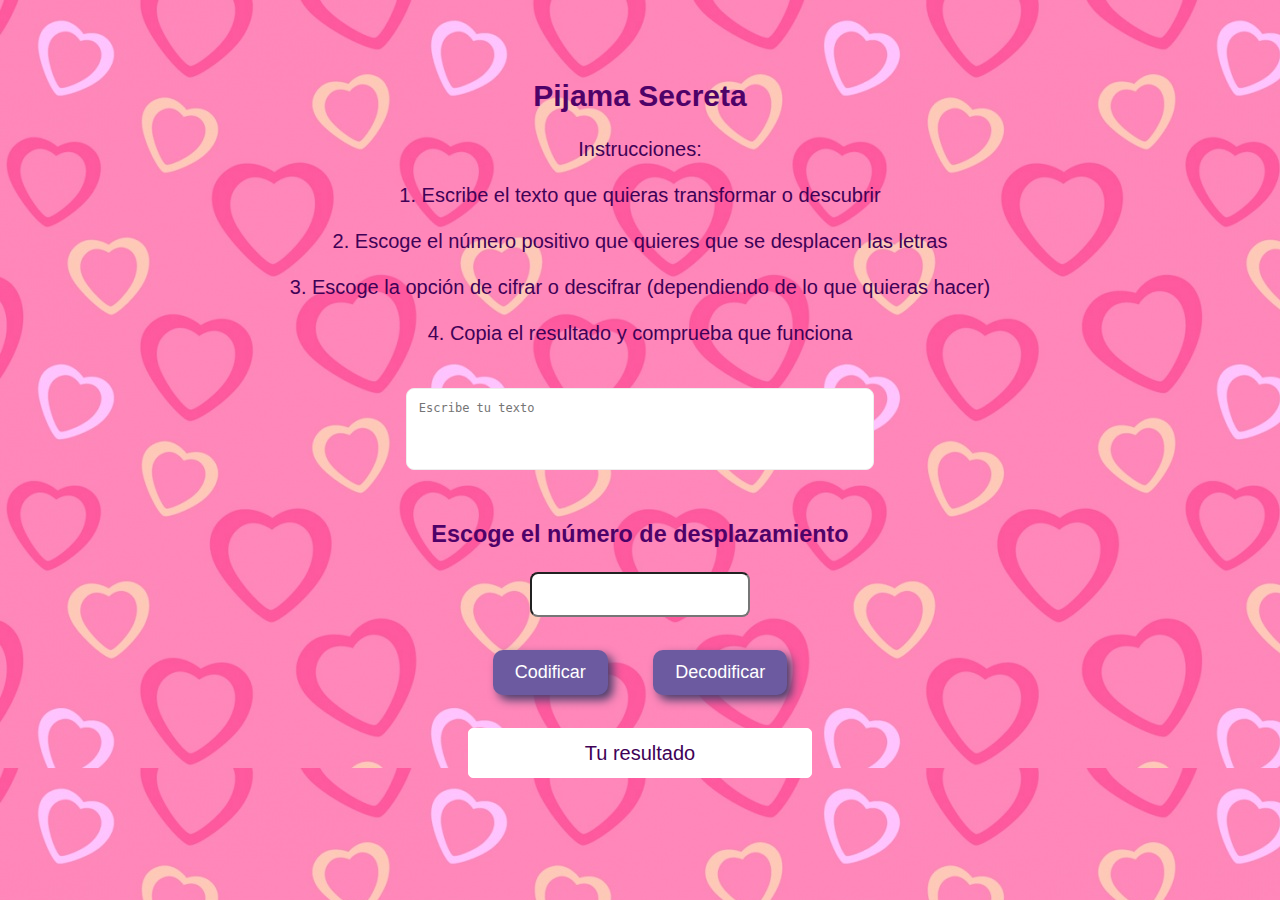
==== src/index.html @ d37dceaf "primer repositorio,funciona encriptar y desencriptar y paso los tests" ====
<!DOCTYPE html>
<html>
  <head>
    <meta charset="utf-8">
    <title>Pijamada Secreta</title>
    <link rel="stylesheet" href="style.css" />
  </head>
  <body>   <br><br>
    <div id="root">
      <h2>Pijama Secreta</h2>
   </div>
<center>
<div id="Instrucciones">
<p>
  Instrucciones: <br> <br>
1. Escribe el texto que quieras transformar o descubrir <br> <br>
2. Escoge el número positivo que quieres que se desplacen las letras <br> <br>
3. Escoge la opción de cifrar o descifrar (dependiendo de lo que quieras hacer) <br> <br>
4. Copia el resultado y comprueba que funciona <br><br>
</p>
</div>
<div> 

<textarea name="" id="textoEncriptar" cols="30" rows="4" placeholder="Escribe tu texto"></textarea>
</div> <br>
</center>

<h3>Escoge el número de desplazamiento</h3>

<center>
<div> 
<input type="text" id="botonDesplazamiento"> <br> <br>
</div>
</center>

<center>
<button type="submit" class="boton"  id="codificar"> Codificar </button>
<button  type="submit" class="boton"  id="decodificar" >Decodificar</button> <br><br>
</center>
<center>
<div id="resultado">Tu resultado</div>
</center> <br> <br> <br>

    <script src="cipher.js"></script>
    <script src="index.js"></script>
  </body>
</html>
---- src/style.css ----
body{
    background:url(../src/fondo/ws_Lots_of_hearts_1366x768.jpg);
font-size : 20px;
  font-family : Arial;
  background-attachment: fixed;
}

h2{ 
    text-align: center;
   color: #4E0268;
}
h3{
   text-align: center;
color:#4E0268;
}


   p{
    font-family : Arial;  
    color:#400156;
   }

#textoEncriptar{
    background-color: white;
    border : 1px groove;
    border-radius:8px; 
    font-size: 12px;
    display: inline-block;
    padding : 1em;
    width: 35%;
    height: 170%;
    resize: none;
}

.boton{
    font-family : Arial;
    font-size: 18px;
    background-color: #6C5AA0;
    padding: 12px 22px;
    margin: 10px 20px;
    border:none;
    border-radius: 10px;
    color: white;
    box-shadow: 5px 5px 10px #493E6A;
}


#botonDesplazamiento{
  width: 15%;
    height:100%;
    border-radius: 8px;
    padding : 1em;
   
}


   #descifrado {
    background-color: white;
    border : 1px groove;
    border-radius:8px; 
    font-size: 12px;
    display: inline-block;
    padding : 1em;
    width: 35%;
    height: 170%;
    resize: none;
  }
  #resultado{
      border-radius: 5px;
      border:1.5px solid rgb(255, 255, 255);
      width: 25%;
      color:#400156;
      padding: 1%;
      background: white;
      font-family : Arial;
  }
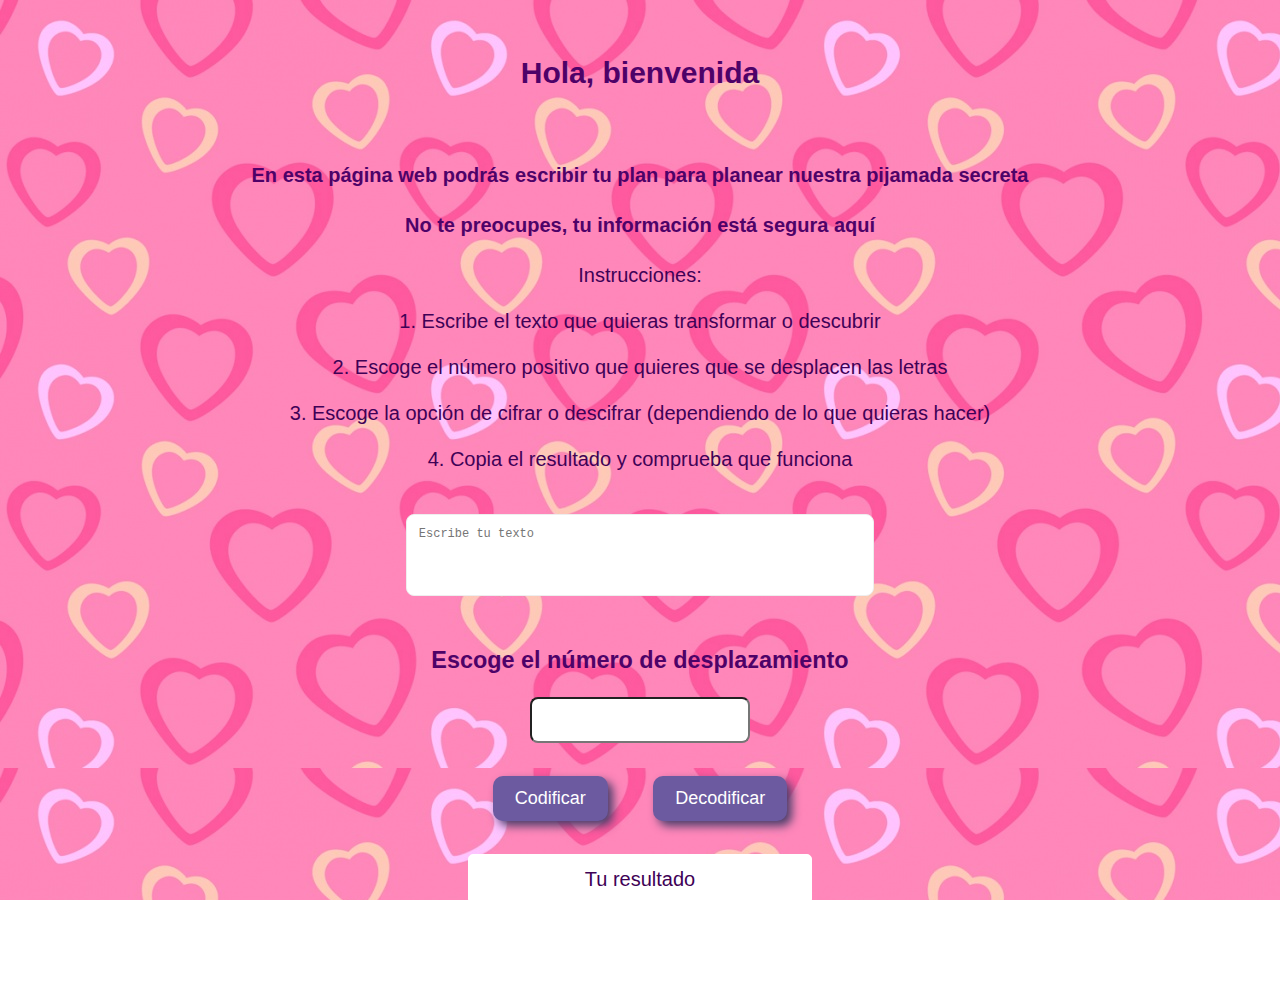
==== commit ce56246d: "subiendo read me para probar imagen" ====
--- a/src/index.html
+++ b/src/index.html
@@ -5,10 +5,14 @@
     <title>Pijamada Secreta</title>
     <link rel="stylesheet" href="style.css" />
   </head>
-  <body>   <br><br>
+  <body>   <br>
     <div id="root">
-      <h2>Pijama Secreta</h2>
+      <h2>Hola, bienvenida</h2> <br>
    </div>
+   <center>
+     <h4>En esta página web podrás escribir tu plan para planear nuestra pijamada secreta</h4> 
+     <h4>No te preocupes, tu información está segura aquí </h4>
+   </center>
 <center>
 <div id="Instrucciones">
 <p>
--- a/src/style.css
+++ b/src/style.css
@@ -13,7 +13,10 @@
    text-align: center;
 color:#4E0268;
 }
-
+h4{
+    text-align: center;
+ color:#4E0268;
+ }
 
    p{
     font-family : Arial;  
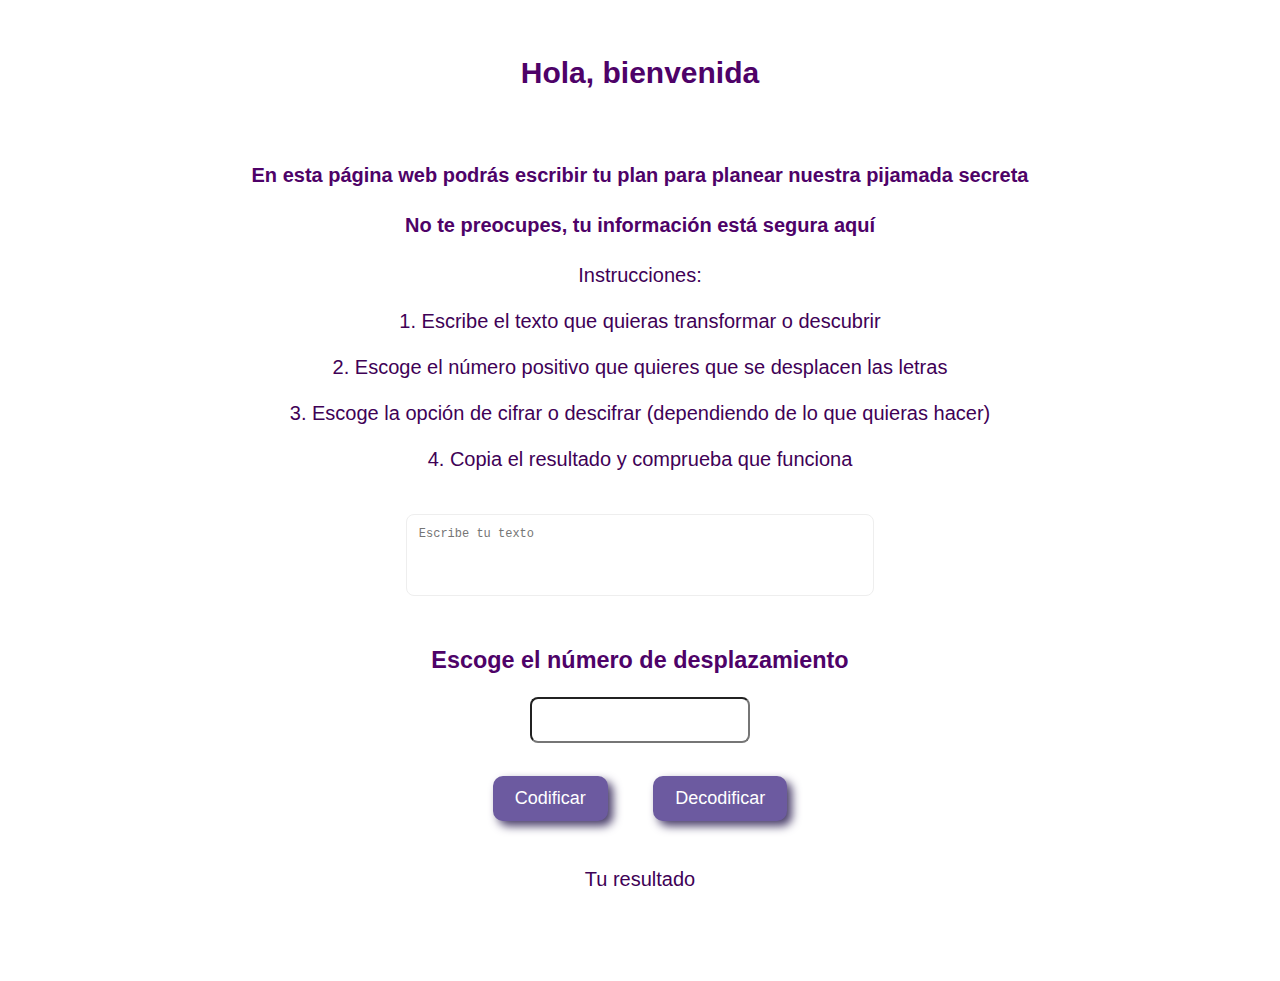
==== commit 87dbb35d: "correciones en el read y cambio de nombre de varibales" ====
--- a/src/index.html
+++ b/src/index.html
@@ -1,51 +1,54 @@
 <!DOCTYPE html>
 <html>
-  <head>
+
+<head>
     <meta charset="utf-8">
     <title>Pijamada Secreta</title>
     <link rel="stylesheet" href="style.css" />
-  </head>
-  <body>   <br>
+</head>
+
+<body> <br>
     <div id="root">
-      <h2>Hola, bienvenida</h2> <br>
-   </div>
-   <center>
-     <h4>En esta página web podrás escribir tu plan para planear nuestra pijamada secreta</h4> 
-     <h4>No te preocupes, tu información está segura aquí </h4>
-   </center>
-<center>
-<div id="Instrucciones">
-<p>
-  Instrucciones: <br> <br>
-1. Escribe el texto que quieras transformar o descubrir <br> <br>
-2. Escoge el número positivo que quieres que se desplacen las letras <br> <br>
-3. Escoge la opción de cifrar o descifrar (dependiendo de lo que quieras hacer) <br> <br>
-4. Copia el resultado y comprueba que funciona <br><br>
-</p>
-</div>
-<div> 
+        <h2>Hola, bienvenida</h2> <br>
+    </div>
+    <center>
+        <h4>En esta página web podrás escribir tu plan para planear nuestra pijamada secreta</h4>
+        <h4>No te preocupes, tu información está segura aquí </h4>
+    </center>
+    <center>
+        <div id="Instrucciones">
+            <p>
+                Instrucciones: <br> <br>
+                1. Escribe el texto que quieras transformar o descubrir <br> <br>
+                2. Escoge el número positivo que quieres que se desplacen las letras <br> <br>
+                3. Escoge la opción de cifrar o descifrar (dependiendo de lo que quieras hacer) <br> <br>
+                4. Copia el resultado y comprueba que funciona <br><br>
+            </p>
+        </div>
+        <div>
 
-<textarea name="" id="textoEncriptar" cols="30" rows="4" placeholder="Escribe tu texto"></textarea>
-</div> <br>
-</center>
+            <textarea name="" id="textoEncriptar" cols="30" rows="4" placeholder="Escribe tu texto"></textarea>
+        </div> <br>
+    </center>
 
-<h3>Escoge el número de desplazamiento</h3>
+    <h3>Escoge el número de desplazamiento</h3>
 
-<center>
-<div> 
-<input type="text" id="botonDesplazamiento"> <br> <br>
-</div>
-</center>
+    <center>
+        <div>
+            <input type="text" id="botonDesplazamiento"> <br> <br>
+        </div>
+    </center>
 
-<center>
-<button type="submit" class="boton"  id="codificar"> Codificar </button>
-<button  type="submit" class="boton"  id="decodificar" >Decodificar</button> <br><br>
-</center>
-<center>
-<div id="resultado">Tu resultado</div>
-</center> <br> <br> <br>
+    <center>
+        <button type="submit" class="boton" id="codificar"> Codificar </button>
+        <button type="submit" class="boton" id="decodificar">Decodificar</button> <br><br>
+    </center>
+    <center>
+        <div id="resultado">Tu resultado</div>
+    </center> <br> <br> <br>
 
     <script src="cipher.js"></script>
     <script src="index.js"></script>
-  </body>
-</html>
+</body>
+
+</html>--- a/src/style.css
+++ b/src/style.css
@@ -1,6 +1,6 @@
 body{
-    background:url(../src/fondo/ws_Lots_of_hearts_1366x768.jpg);
-font-size : 20px;
+    background:url(https://wallpaperstock.net/wallpapers/thumbs1/17263.jpg);
+ font-size : 20px;
   font-family : Arial;
   background-attachment: fixed;
 }
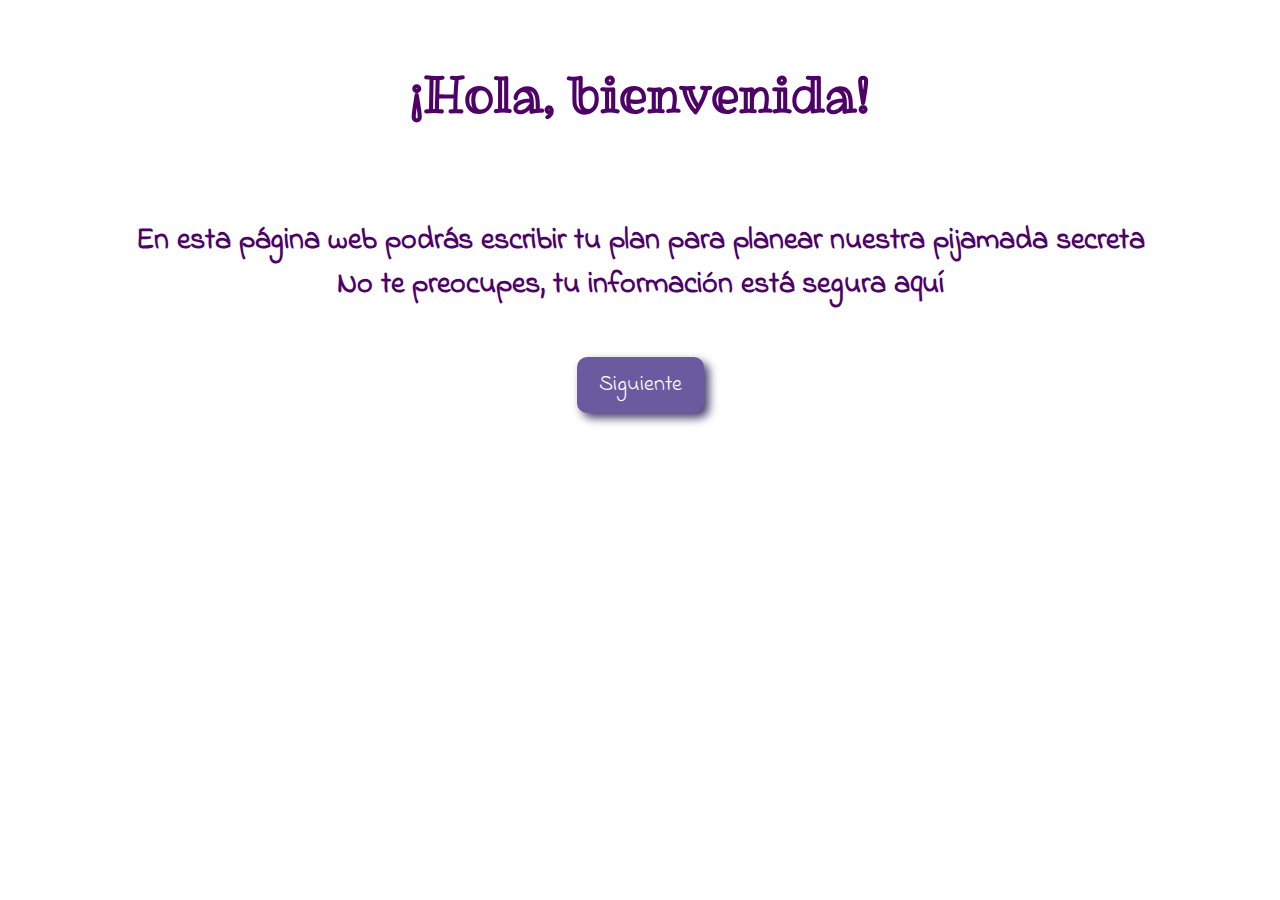
==== commit 70b4ed02: "cambios de fondo/tipografía y creacion de pagina1" ====
--- a/src/index.html
+++ b/src/index.html
@@ -5,50 +5,64 @@
     <meta charset="utf-8">
     <title>Pijamada Secreta</title>
     <link rel="stylesheet" href="style.css" />
+    <link href="https://fonts.googleapis.com/css?family=Ribeye+Marrow" rel="stylesheet">
+    <link href="https://fonts.googleapis.com/css?family=Indie+Flower" rel="stylesheet">
 </head>
 
 <body> <br>
     <div id="root">
-        <h2>Hola, bienvenida</h2> <br>
+        </div>
+
+    <div id="ocultar">
+        <h1>¡Hola, bienvenida!</h1> <br>
+        <h4>En esta página web podrás escribir tu plan para planear nuestra pijamada secreta <br>
+            No te preocupes, tu información está segura aquí </h4>
+            <div id="botonsiguiente">
+                    <button id="siguiente">Siguiente</button>
+                   </div>
     </div>
-    <center>
-        <h4>En esta página web podrás escribir tu plan para planear nuestra pijamada secreta</h4>
-        <h4>No te preocupes, tu información está segura aquí </h4>
-    </center>
-    <center>
+
+<div id="mostrar">
+    
         <div id="Instrucciones">
-            <p>
+            <h2>
                 Instrucciones: <br> <br>
                 1. Escribe el texto que quieras transformar o descubrir <br> <br>
                 2. Escoge el número positivo que quieres que se desplacen las letras <br> <br>
                 3. Escoge la opción de cifrar o descifrar (dependiendo de lo que quieras hacer) <br> <br>
                 4. Copia el resultado y comprueba que funciona <br><br>
-            </p>
+            </h2>
         </div>
         <div>
+<div id="centrar">
+            <textarea name="" id="textoencriptar" cols="30" rows="4" placeholder="Escribe tu texto"></textarea>
+        </div> <br>
+   
 
-            <textarea name="" id="textoEncriptar" cols="30" rows="4" placeholder="Escribe tu texto"></textarea>
-        </div> <br>
-    </center>
+    <h4>Escoge el número de desplazamiento</h4>
 
-    <h3>Escoge el número de desplazamiento</h3>
+        <div id="centrar">
+            <input type="text" id="botondesplazamiento">
+        </div> 
+        <br><br>
 
-    <center>
-        <div>
-            <input type="text" id="botonDesplazamiento"> <br> <br>
-        </div>
-    </center>
-
-    <center>
+  <div id="centrar">
         <button type="submit" class="boton" id="codificar"> Codificar </button>
         <button type="submit" class="boton" id="decodificar">Decodificar</button> <br><br>
-    </center>
-    <center>
+    </div>
+    <br> <br>
+    <div id="centrar2"> 
         <div id="resultado">Tu resultado</div>
-    </center> <br> <br> <br>
+    </div>
+<br> <br><br>
+    
+</div>
+</div>
 
     <script src="cipher.js"></script>
     <script src="index.js"></script>
+
+
 </body>
 
 </html>--- a/src/style.css
+++ b/src/style.css
@@ -1,38 +1,78 @@
 body{
-    background:url(https://wallpaperstock.net/wallpapers/thumbs1/17263.jpg);
- font-size : 20px;
-  font-family : Arial;
+    background:url(https://i.pinimg.com/originals/48/f5/8d/48f58dc7901bcbd33d701cec72ba9d8d.jpg);
   background-attachment: fixed;
+}
+
+h1{ 
+    text-align: center;
+   color: #4E0268;
+   font-family: 'Ribeye Marrow', cursive;
+   font-size: 50px;
 }
 
 h2{ 
     text-align: center;
    color: #4E0268;
+   font-family: 'Indie Flower', cursive;
+   font-size: 25px;
 }
-h3{
-   text-align: center;
-color:#4E0268;
-}
+h3{  
+    text-align: center;
+    color:#400156;
+    font-family: 'Indie Flower', cursive;
+    font-size: 70 px;
+   }
+
 h4{
-    text-align: center;
+ text-align: center;
  color:#4E0268;
+ font-family: 'Indie Flower', cursive;
+ font-size: 30px;
  }
 
-   p{
-    font-family : Arial;  
-    color:#400156;
+#botonsiguiente{
+    display:flex;
+    justify-content: center;
+}
+
+#centrar{
+    display:flex;
+    justify-content: center;  
+}
+
+#centrar2{
+    display:flex;
+    justify-content: center;
+}
+
+#siguiente{
+    font-family :'Indie Flower', cursive;
+    font-size: 22px;
+    background-color: #6C5AA0;
+    padding: 12px 22px;
+    margin: 10px 20px;
+    border:none;
+    border-radius: 10px;
+    color: white;
+    box-shadow: 5px 5px 10px #493E6A;
+    
+}
+   #mostrar{
+       display: none;
    }
 
-#textoEncriptar{
+
+#textoencriptar{
     background-color: white;
     border : 1px groove;
     border-radius:8px; 
-    font-size: 12px;
+    font-size: 20px;
     display: inline-block;
     padding : 1em;
     width: 35%;
     height: 170%;
     resize: none;
+    font-family :'Indie Flower', cursive;
 }
 
 .boton{
@@ -48,15 +88,13 @@
 }
 
 
-#botonDesplazamiento{
+#botondesplazamiento{
   width: 15%;
     height:100%;
     border-radius: 8px;
     padding : 1em;
    
 }
-
-
    #descifrado {
     background-color: white;
     border : 1px groove;
@@ -75,5 +113,6 @@
       color:#400156;
       padding: 1%;
       background: white;
-      font-family : Arial;
+      font-family :'Indie Flower', cursive;
+      font-size: 30 px;
   }
